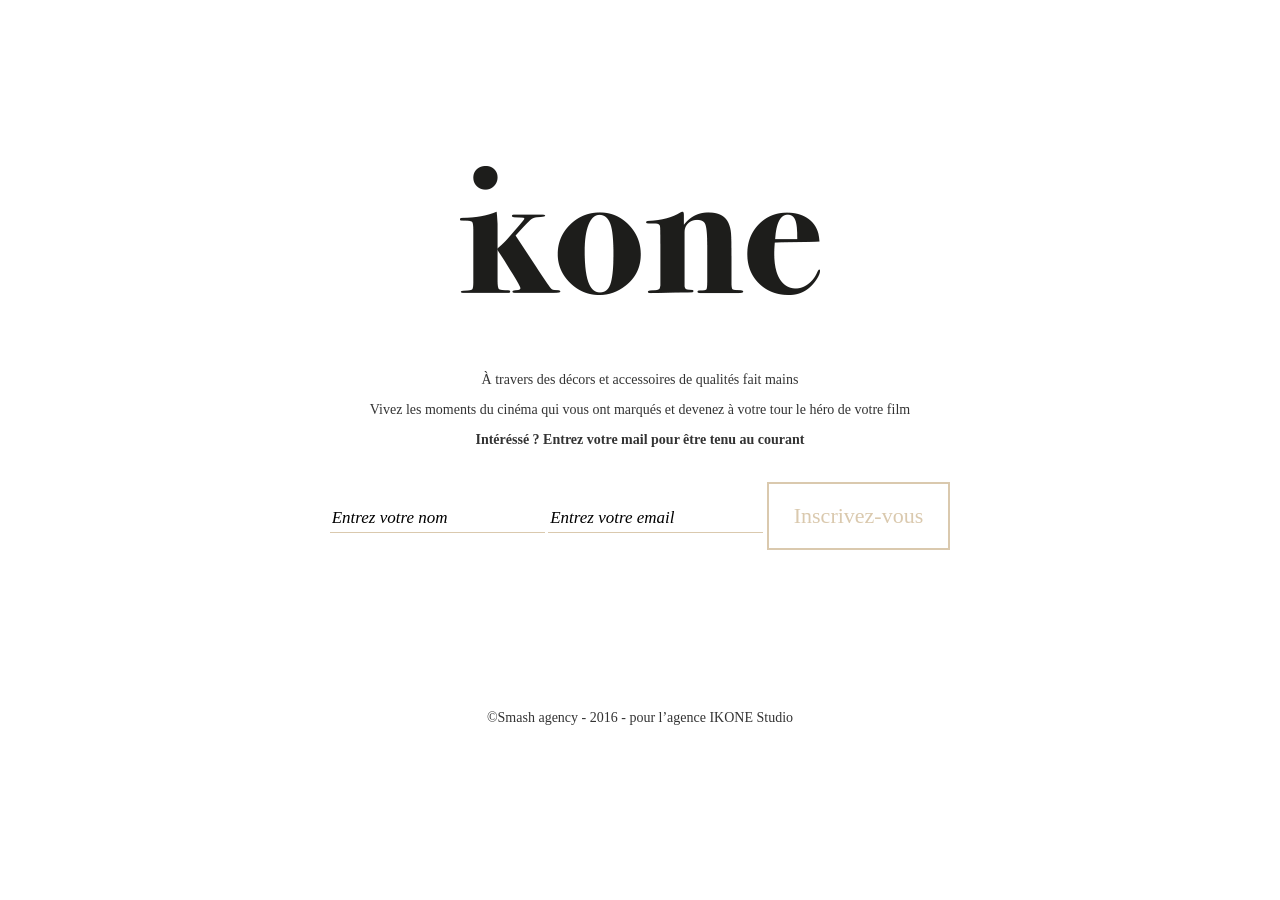
==== index.html @ 644f1600 "qlq" ====
<!DOCTYPE html>
<html lang="fr">
<head>
    <meta charset="utf-8">
    <meta http-equiv="X-UA-Compatible" content="IE=edge">
    <meta name="google-site-verification" content="Qc-dZR2qLBO8qZOOTdSWnz3HzmPexIJORFHvPYgWjXs" />
    <meta name="viewport" content="width=device-width, initial-scale=1">
    <meta name="description" content="">
    <meta name="author" content="">
    <meta name="keywords" content="IKONE, I KONE, KONE">
    <link rel="icon" type="image/png" href="assets/img/favicon.png">
    <title>Ikone Studio</title>

    <!-- CSS LINKS -->
    <link rel="stylesheet" type="text/css" href="css/styles.css">
    <link rel="stylesheet" type="text/css" href="css/bootstrap.min.css">

    <!-- HTML5 shim and Respond.js for IE8 support of HTML5 elements and media queries -->
    <!--[if lt IE 9]>
    <script src="https://oss.maxcdn.com/html5shiv/3.7.2/html5shiv.min.js"></script>
    <script src="https://oss.maxcdn.com/respond/1.4.2/respond.min.js"></script>
    <![endif]-->
</head>
<body class="main">





        <video autoplay loop id="vid_bg">
            <source src="assets/video/bg.mp4" type="video/mp4">
        </video>


        <img class="img" src="assets/img/logo.png">

        <div class="container">
            <div class="row">
                <div class="large-12 column text-center">
                    <div class="row">
                        <div class="large-6 large-offset-3 column">
                        <div id="signup-form">
                            <div class="intro_txt">À travers des décors et accessoires de qualités fait mains<br />
                                Vivez les moments du cinéma qui vous ont marqués et devenez à votre tour le héro de votre film</div>
                            <div class="newsletter intro_txt"><strong>Intéréssé ? Entrez votre mail pour être tenu au courant</strong></div>
                              <form>
                                <input type="text" id="name" placeholder="Entrez votre nom"  style="font-style:italic" onclick="texte.placeholder='';"/>
                                <input type="email" id="email" placeholder="Entrez votre email" style="font-style:italic" onclick="texte.placeholder='';"/>
                                <input type="submit" id="register" value="Inscrivez-vous" class="button_news">
                              </form>
                        </div>
                            <p id="status"></p>
            
                            <a onclick="javascript:window.location='tapage.htm'; return false;" href="index.html"></a>
                         </div>
                    </div>
                </div>

            </div>
    </div>


<footer>
    <div class="container">
        <div class="row">
            <div class="col-md-12 text-center">
                <span>©Smash agency - 2016 - pour l’agence IKONE Studio</span>
            </div>
        </div>

    </div>
</footer>








<!-- JS LINK -->

<script src="js/jquery-3.0.0.min.js"></script>
<script src="js/newsletter.js"></script>
<script src="https://cdn.firebase.com/js/client/2.0.4/firebase.js"></script>
<script src="js/bootstrap.min.js"></script>
<script type="text/javascript" src="js/script.js"></script>

</body>
</html>
---- css/styles.css ----
html{
    max-width: 100%;
    overflow-x:hidden;
}

body{
    font-family: Georgia, serif;
    max-width: 100%;

}

.img{
    margin: 0 auto;
    display : block;
    margin-top:13%;
}


.text_const{
    font-size:50px;
    font-weight:700;
}

@import url(https://fonts.googleapis.com/css?family=Oswald:400,300);

#newsletter{
    color: #555;
}

#signup-form {
    margin-top: 70px;
}

#signup-form input[type="text"], #signup-form input[type="email"] {
    border: 0;
    border-bottom: 1px solid #dac9ae;
    box-shadow: none;
    margin: 50px 0;
    font-size: 17px;
    background:none;
}

input[type="text"]:focus, input[type="email"]:focus{
    outline: none;

}

input::-webkit-input-placeholder {
    color: #000000;
}

#status {
    font-weight: 300;
    font-size: 25px;
    margin-top: 75px;
    color: green;
}

/*.main{
    background-image: url('../assets/video/bg.mp4');
    -webkit-background-size:cover;
    background-size:cover;
    background-repeat:no-repeat;
}*/

.intro_txt{
    width:60%;
    margin:0 auto;
    line-height:30px;
}



.button_news{
    font-size: 22px;
    padding:16px 25px 16px 25px;
    border:2px #dac9ae solid;
    color:#dac9ae;
    background:none;
}

footer{
    margin-top:50px;
}

video#vid_bg{
    position: fixed; right:0; bottom:0;
    min-width:100%;
    min-height:100%;
    width:auto; height:auto; z-index:-100;
    background-size:cover;

}

@media(max-width:850px){
    video#vid_bg{
        opacity:0;

    }

}
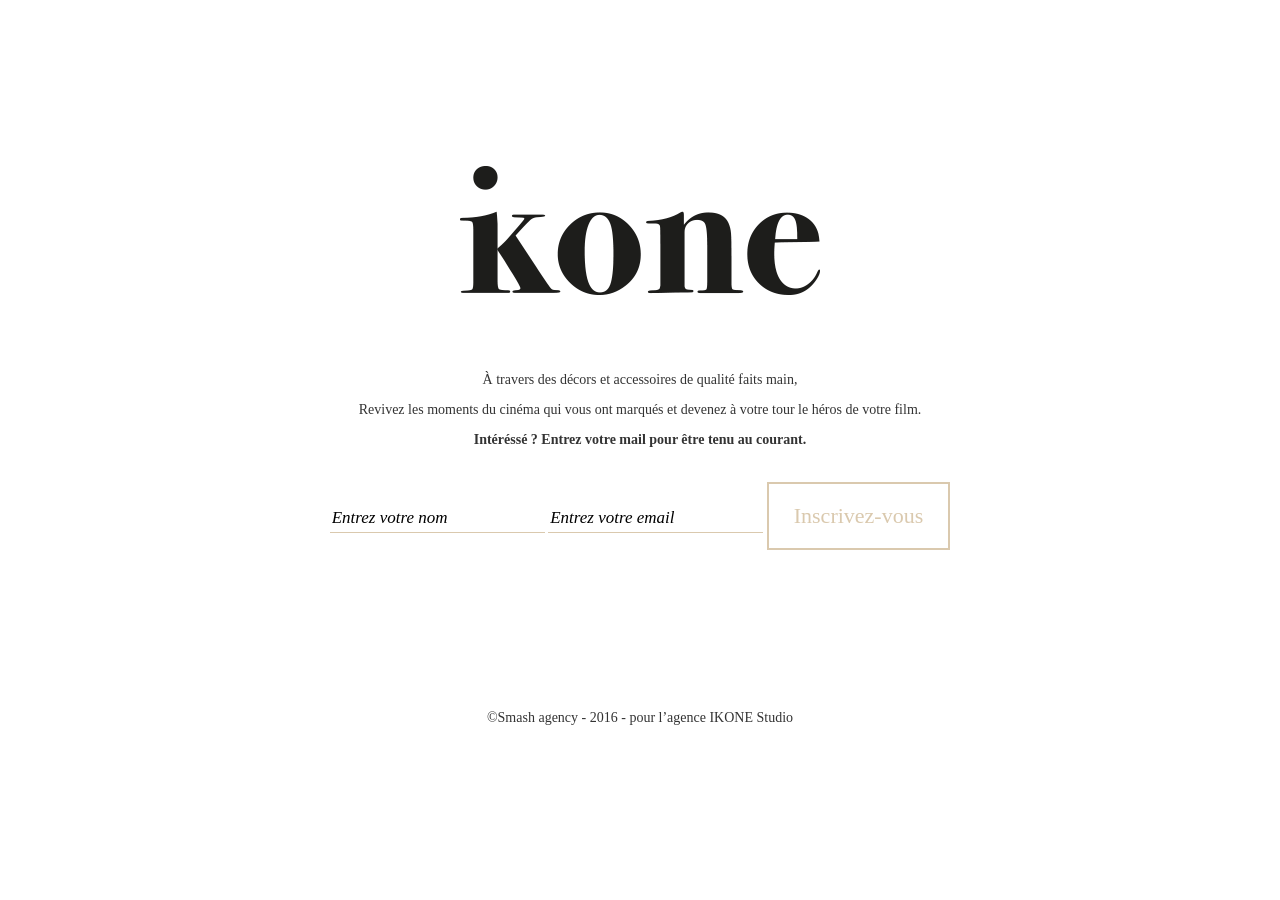
==== commit 3f3c2aa9: "Ajout d'un required dans le champ mail" ====
--- a/index.html
+++ b/index.html
@@ -32,7 +32,7 @@
         </video>
 
 
-        <img class="img" src="assets/img/logo.png">
+        <img class="img" src="assets/img/logo.png" alt="Logo Ikone">
 
         <div class="container">
             <div class="row">
@@ -40,12 +40,12 @@
                     <div class="row">
                         <div class="large-6 large-offset-3 column">
                         <div id="signup-form">
-                            <div class="intro_txt">À travers des décors et accessoires de qualités fait mains<br />
-                                Vivez les moments du cinéma qui vous ont marqués et devenez à votre tour le héro de votre film</div>
-                            <div class="newsletter intro_txt"><strong>Intéréssé ? Entrez votre mail pour être tenu au courant</strong></div>
+                            <div class="intro_txt">À travers des décors et accessoires de qualité faits main,<br />
+                                Revivez les moments du cinéma qui vous ont marqués et devenez à votre tour le héros de votre film.</div>
+                            <div class="newsletter intro_txt"><strong>Intéréssé ? Entrez votre mail pour être tenu au courant.</strong></div>
                               <form>
-                                <input type="text" id="name" placeholder="Entrez votre nom"  style="font-style:italic" onclick="texte.placeholder='';"/>
-                                <input type="email" id="email" placeholder="Entrez votre email" style="font-style:italic" onclick="texte.placeholder='';"/>
+                                <input type="text" id="name" placeholder="Entrez votre nom"  style="font-style:italic" onFocus="old=this.placeholder; this.placeholder='';" onblur="this.placeholder=old;"/>
+                                <input type="email" id="email" required="required" placeholder="Entrez votre email" style="font-style:italic" onFocus="old=this.placeholder; this.placeholder='';" onblur="this.placeholder=old;"/>
                                 <input type="submit" id="register" value="Inscrivez-vous" class="button_news">
                               </form>
                         </div>
--- a/css/styles.css
+++ b/css/styles.css
@@ -1,11 +1,17 @@
-html{
+html, body{
     max-width: 100%;
+    height: 100%;
+    margin: 0; padding: 0;
     overflow-x:hidden;
 }
 
 body{
     font-family: Georgia, serif;
-    max-width: 100%;
+    width: 100%;
+    display:table;
+    min-height: 100%;
+    margin: 0;
+    padding: 0;
 
 }
 
@@ -69,7 +75,7 @@
     line-height:30px;
 }
 
-
+* {  -moz-box-sizing: border-box; box-sizing: border-box;}
 
 .button_news{
     font-size: 22px;
@@ -77,6 +83,15 @@
     border:2px #dac9ae solid;
     color:#dac9ae;
     background:none;
+    transition: background 0.5s;
+    transition: color 0,5s;
+}
+
+.button_news:hover{
+    color: white;
+    background: #dac9ae;
+    transition: background 0,50s;
+    transition: color 0,5s;
 }
 
 footer{
@@ -95,7 +110,7 @@
 @media(max-width:850px){
     video#vid_bg{
         opacity:0;
-
     }
 
-}+}
+
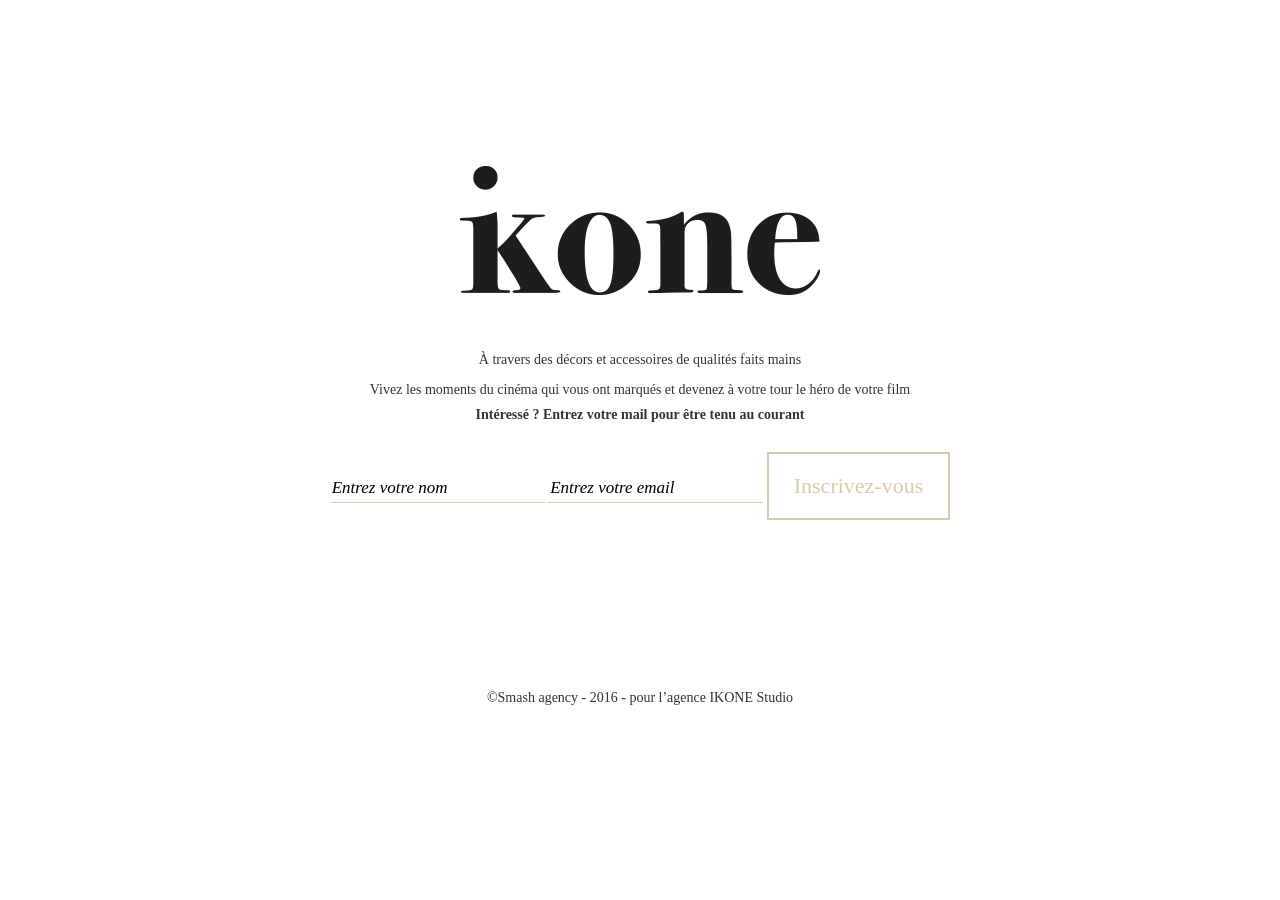
==== commit f8a45244: "Modif CSS" ====
--- a/index.html
+++ b/index.html
@@ -32,27 +32,26 @@
         </video>
 
 
-        <img class="img" src="assets/img/logo.png" alt="Logo Ikone">
+        <img class="img" src="assets/img/logo.png" alt="logo Ikone">
 
         <div class="container">
             <div class="row">
-                <div class="large-12 column text-center">
-                    <div class="row">
-                        <div class="large-6 large-offset-3 column">
+                <div class="col-lg-12 text-center">
+                    <div class="intro_txt">À travers des décors et accessoires de qualités faits mains<br />
+                        Vivez les moments du cinéma qui vous ont marqués et devenez à votre tour le héro de votre film</div>
+
                         <div id="signup-form">
-                            <div class="intro_txt">À travers des décors et accessoires de qualité faits main,<br />
-                                Revivez les moments du cinéma qui vous ont marqués et devenez à votre tour le héros de votre film.</div>
-                            <div class="newsletter intro_txt"><strong>Intéréssé ? Entrez votre mail pour être tenu au courant.</strong></div>
+                            <div class="newsletter"><strong>Intéressé ? Entrez votre mail pour être tenu au courant</strong></div>
                               <form>
                                 <input type="text" id="name" placeholder="Entrez votre nom"  style="font-style:italic" onFocus="old=this.placeholder; this.placeholder='';" onblur="this.placeholder=old;"/>
                                 <input type="email" id="email" required="required" placeholder="Entrez votre email" style="font-style:italic" onFocus="old=this.placeholder; this.placeholder='';" onblur="this.placeholder=old;"/>
-                                <input type="submit" id="register" value="Inscrivez-vous" class="button_news">
+                                <input class="button_news" type="submit" id="register" value="Inscrivez-vous">
                               </form>
                         </div>
                             <p id="status"></p>
             
                             <a onclick="javascript:window.location='tapage.htm'; return false;" href="index.html"></a>
-                         </div>
+
                     </div>
                 </div>
 
@@ -61,14 +60,13 @@
 
 
 <footer>
-    <div class="container">
-        <div class="row">
-            <div class="col-md-12 text-center">
-                <span>©Smash agency - 2016 - pour l’agence IKONE Studio</span>
+        <div class="container">
+            <div class="row">
+                <div class="col-md-12 text-center">
+                    ©Smash agency - 2016 - pour l’agence IKONE Studio
+                </div>
             </div>
         </div>
-
-    </div>
 </footer>
 
 
--- a/css/styles.css
+++ b/css/styles.css
@@ -33,9 +33,6 @@
     color: #555;
 }
 
-#signup-form {
-    margin-top: 70px;
-}
 
 #signup-form input[type="text"], #signup-form input[type="email"] {
     border: 0;
@@ -73,6 +70,7 @@
     width:60%;
     margin:0 auto;
     line-height:30px;
+    margin-top:50px;
 }
 
 * {  -moz-box-sizing: border-box; box-sizing: border-box;}
@@ -94,10 +92,6 @@
     transition: color 0,5s;
 }
 
-footer{
-    margin-top:50px;
-}
-
 video#vid_bg{
     position: fixed; right:0; bottom:0;
     min-width:100%;
@@ -107,10 +101,19 @@
 
 }
 
+footer{
+    margin-top:60px;
+}
+
 @media(max-width:850px){
     video#vid_bg{
         opacity:0;
     }
 
+    .img{
+        width:259px;
+        height:93px;
+    }
+
 }
 
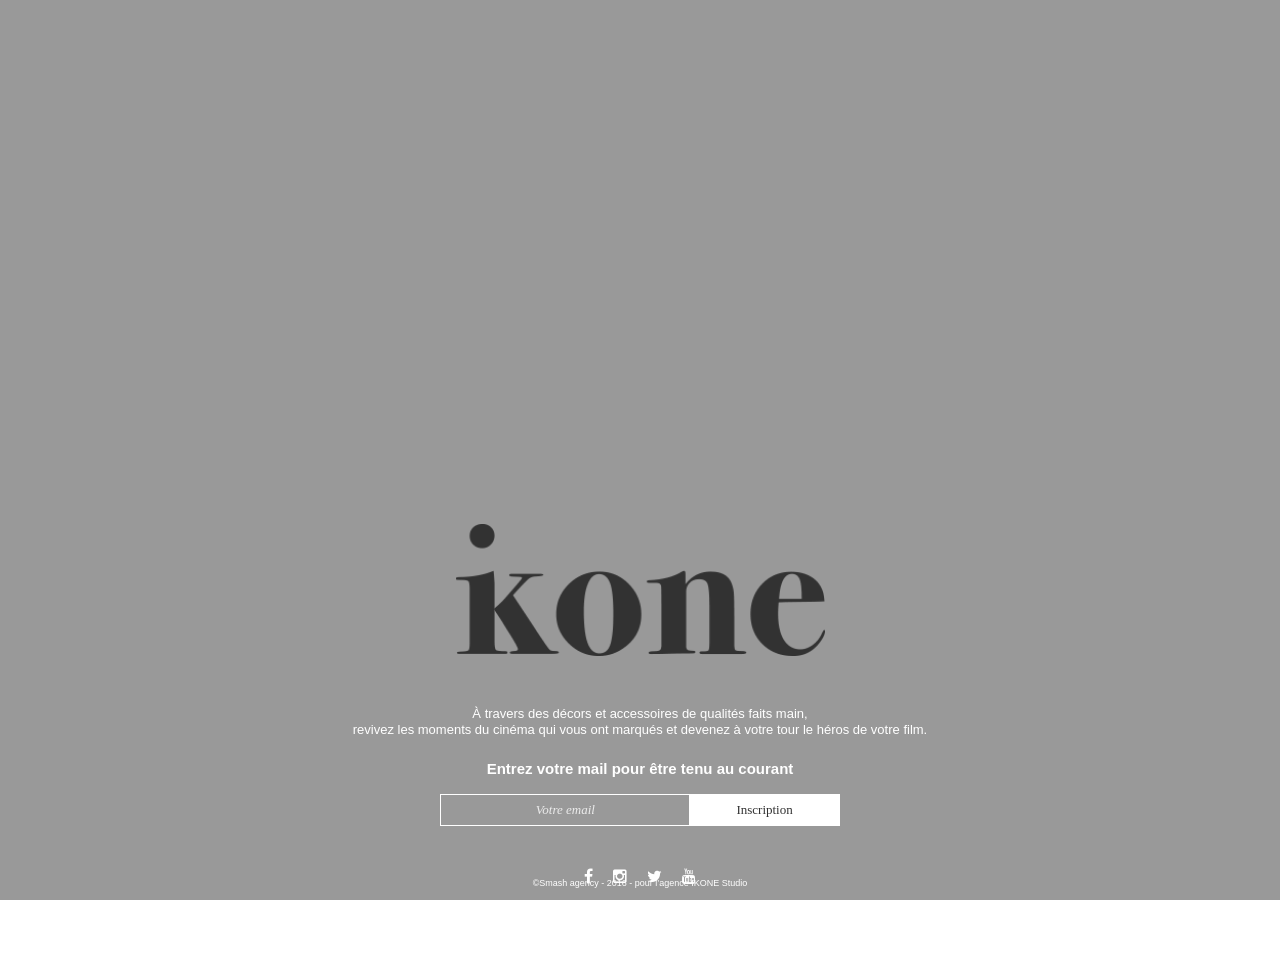
==== commit f2ec0b00: "Modif Landing Page et Newsletter" ====
--- a/index.html
+++ b/index.html
@@ -14,6 +14,8 @@
     <!-- CSS LINKS -->
     <link rel="stylesheet" type="text/css" href="css/styles.css">
     <link rel="stylesheet" type="text/css" href="css/bootstrap.min.css">
+    <link rel="stylesheet" type="text/css" href="dist/sweetalert.css">
+    <link rel="stylesheet" href="fonts/font-awesome/css/font-awesome.min.css" />
 
     <!-- HTML5 shim and Respond.js for IE8 support of HTML5 elements and media queries -->
     <!--[if lt IE 9]>
@@ -30,23 +32,27 @@
         <video autoplay loop id="vid_bg">
             <source src="assets/video/bg.mp4" type="video/mp4">
         </video>
-
-
-        <img class="img" src="assets/img/logo.png" alt="logo Ikone">
-
-        <div class="container">
+        <div id="wrapper">
+        <div class="container" id="container-central">
+            <img id="logo" src="assets/img/logo.png" alt="logo Ikone">
+            
             <div class="row">
                 <div class="col-lg-12 text-center">
-                    <div class="intro_txt">À travers des décors et accessoires de qualités faits mains<br />
-                        Vivez les moments du cinéma qui vous ont marqués et devenez à votre tour le héro de votre film</div>
+                    <div class="intro_txt">À travers des décors et accessoires de qualités faits main,<br />
+                        revivez les moments du cinéma qui vous ont marqués et devenez à votre tour le héros de votre film.</div>
 
                         <div id="signup-form">
-                            <div class="newsletter"><strong>Intéressé ? Entrez votre mail pour être tenu au courant</strong></div>
+                            <div class="newsletter"><strong>Entrez votre mail pour être tenu au courant</strong></div>
                               <form>
-                                <input type="text" id="name" placeholder="Entrez votre nom"  style="font-style:italic" onFocus="old=this.placeholder; this.placeholder='';" onblur="this.placeholder=old;"/>
-                                <input type="email" id="email" required="required" placeholder="Entrez votre email" style="font-style:italic" onFocus="old=this.placeholder; this.placeholder='';" onblur="this.placeholder=old;"/>
-                                <input class="button_news" type="submit" id="register" value="Inscrivez-vous">
+                                <input type="email" id="email" required="required" placeholder="Votre email" style="font-style:italic" onFocus="old=this.placeholder; this.placeholder='';" onblur="this.placeholder=old;"/>
+                                <input class="button_news" type="submit" id="register" value="Inscription">
                               </form>
+                        </div>
+                        <div id="RS">
+                            <a href="#"><i class="fa fa-facebook"></i></a>
+                            <a href="#"><i class="fa fa-instagram"></i></a>
+                            <a href="#"><i class="fa fa-twitter"></i></a>
+                            <a href="#"><i class="fa fa-youtube"></i></a>
                         </div>
                             <p id="status"></p>
             
@@ -56,13 +62,13 @@
                 </div>
 
             </div>
-    </div>
+        </div>
 
 
 <footer>
         <div class="container">
             <div class="row">
-                <div class="col-md-12 text-center">
+                <div class="col-md-12 text-center" id="copyright">
                     ©Smash agency - 2016 - pour l’agence IKONE Studio
                 </div>
             </div>
@@ -78,8 +84,11 @@
 
 <!-- JS LINK -->
 
+<script src="js/script.js"></script>
+<script src="js/jquery-1.10.1.min.js"></script>
 <script src="js/jquery-3.0.0.min.js"></script>
 <script src="js/newsletter.js"></script>
+<script src="dist/sweetalert.min.js"></script>
 <script src="https://cdn.firebase.com/js/client/2.0.4/firebase.js"></script>
 <script src="js/bootstrap.min.js"></script>
 <script type="text/javascript" src="js/script.js"></script>
--- a/css/styles.css
+++ b/css/styles.css
@@ -6,19 +6,24 @@
 }
 
 body{
-    font-family: Georgia, serif;
+    font-family: 'Open Sans', 'Helvetica', sans-serif;
     width: 100%;
     display:table;
     min-height: 100%;
     margin: 0;
     padding: 0;
-
 }
 
-.img{
+#wrapper {
+    background-color: rgba(0, 0, 0, 0.4);
+    height: 100%;
+}
+
+#logo{
     margin: 0 auto;
     display : block;
-    margin-top:13%;
+    margin-top: 10%;
+    width: 50%;
 }
 
 
@@ -29,19 +34,41 @@
 
 @import url(https://fonts.googleapis.com/css?family=Oswald:400,300);
 
-#newsletter{
-    color: #555;
+#container-central {
+    width: 60%;
+    position: absolute;
+    top: 50%;
+    left: 20%;
+}
+
+#signup-form {
+    margin-top: 20px;
+    font-size: 15px;
+}
+
+.newsletter{
+    color: #fff;
+    margin-bottom: 15px;
+}
+
+#name {
+    display: none;
+}
+
+#signup-form input[type="text"], #signup-form input[type="email"] {
+    
+    border: 1px solid #fff;
+    padding: 5px 0;
+    text-align: center;
+    box-shadow: none;
+    font-size: 13px;
+    width: 250px;
+    background:none;
+    line-height: 20px;
+    font-family: Georgia, serif;
 }
 
 
-#signup-form input[type="text"], #signup-form input[type="email"] {
-    border: 0;
-    border-bottom: 1px solid #dac9ae;
-    box-shadow: none;
-    margin: 50px 0;
-    font-size: 17px;
-    background:none;
-}
 
 input[type="text"]:focus, input[type="email"]:focus{
     outline: none;
@@ -49,7 +76,7 @@
 }
 
 input::-webkit-input-placeholder {
-    color: #000000;
+    color: rgba(255, 255, 255, 0.8);
 }
 
 #status {
@@ -59,58 +86,88 @@
     color: green;
 }
 
-/*.main{
-    background-image: url('../assets/video/bg.mp4');
-    -webkit-background-size:cover;
-    background-size:cover;
-    background-repeat:no-repeat;
-}*/
+.intro_txt{
+    width:90%;
+    margin:0 auto;
+    line-height:16px;
+    margin-top:50px;
+    color: #fff;
+    font-size: 13px;
+}
 
-.intro_txt{
-    width:60%;
-    margin:0 auto;
-    line-height:30px;
-    margin-top:50px;
+.text-center {
+    color: #fff;   
 }
 
 * {  -moz-box-sizing: border-box; box-sizing: border-box;}
 
 .button_news{
-    font-size: 22px;
-    padding:16px 25px 16px 25px;
-    border:2px #dac9ae solid;
-    color:#dac9ae;
+    font-family: Georgia, serif;
+    border: 1px solid #fff;
+    color: rgb(50, 50, 50);
+    padding: 5px 0;
+    text-align: center;
+    box-shadow: none;
+    font-size: 13px;
+    width: 150px;
+    margin-left: -5px;
     background:none;
-    transition: background 0.5s;
-    transition: color 0,5s;
+    background-color: rgba(255, 255, 255, 1);
+    line-height: 20px;
 }
 
 .button_news:hover{
-    color: white;
-    background: #dac9ae;
-    transition: background 0,50s;
-    transition: color 0,5s;
+    color: rgb(45, 45, 45);
+    background: rgba(255, 255, 255, 1);
+    transition: background 0,10s;
+    transition: color 0,1s;
 }
 
-video#vid_bg{
-    position: fixed; right:0; bottom:0;
-    min-width:100%;
-    min-height:100%;
-    width:auto; height:auto; z-index:-100;
-    background-size:cover;
-
+#RS {
+    margin-top: 40px;   
 }
 
+    #RS a {
+        margin: 0 8px;
+        color: #fff;
+        font-size: 16px;
+    }
+
+video#vid_bg{
+    position: fixed;
+    top: 50%;
+    left: 50%;
+    min-width: 100%;
+    min-height: 100%;
+    width: auto;
+    height: auto;
+    z-index: -100;
+    transform: translateX(-50%) translateY(-50%);
+    background: url('images/poster.jpg') no-repeat;
+    background-size: cover;
+    transition: 1s opacity;
+}
+
+/* FOOTER */
+
 footer{
-    margin-top:60px;
+    position: absolute;
+    width: 100%;
+    bottom: 10px;
 }
+
+    #copyright {
+        font-size: 9px; 
+        color: #fff;
+    }
+
 
 @media(max-width:850px){
     video#vid_bg{
         opacity:0;
     }
 
-    .img{
+    #logo{
         width:259px;
         height:93px;
     }
--- a/dist/sweetalert.css
+++ b/dist/sweetalert.css
@@ -0,0 +1,932 @@
+body.stop-scrolling {
+  height: 100%;
+  overflow: hidden; }
+
+.sweet-overlay {
+  background-color: black;
+  /* IE8 */
+  -ms-filter: "progid:DXImageTransform.Microsoft.Alpha(Opacity=40)";
+  /* IE8 */
+  background-color: rgba(0, 0, 0, 0.4);
+  position: fixed;
+  left: 0;
+  right: 0;
+  top: 0;
+  bottom: 0;
+  display: none;
+  z-index: 10000; }
+
+.sweet-alert {
+  background-color: white;
+  font-family: 'Open Sans', 'Helvetica Neue', Helvetica, Arial, sans-serif;
+  width: 478px;
+  padding: 17px;
+/*  border-radius: 5px; */
+  text-align: center;
+  position: fixed;
+  left: 50%;
+  top: 50%;
+  margin-left: -256px;
+  margin-top: -200px;
+  overflow: hidden;
+  display: none;
+  z-index: 99999; }
+  @media all and (max-width: 540px) {
+    .sweet-alert {
+      width: auto;
+      margin-left: 0;
+      margin-right: 0;
+      left: 15px;
+      right: 15px; } }
+  .sweet-alert h2 {
+    color: #575757;
+    font-size: 30px;
+    text-align: center;
+    font-weight: 600;
+    text-transform: none;
+    position: relative;
+    margin: 25px 0;
+    padding: 0;
+    line-height: 40px;
+    display: block; }
+  .sweet-alert p {
+    color: #797979;
+    font-size: 16px;
+    text-align: center;
+    font-weight: 300;
+    position: relative;
+    text-align: inherit;
+    float: none;
+    margin: 0;
+    padding: 0;
+    line-height: normal; }
+  .sweet-alert fieldset {
+    border: none;
+    position: relative; }
+  .sweet-alert .sa-error-container {
+    background-color: #f1f1f1;
+    margin-left: -17px;
+    margin-right: -17px;
+    overflow: hidden;
+    padding: 0 10px;
+    max-height: 0;
+    webkit-transition: padding 0.15s, max-height 0.15s;
+    transition: padding 0.15s, max-height 0.15s; }
+    .sweet-alert .sa-error-container.show {
+      padding: 10px 0;
+      max-height: 100px;
+      webkit-transition: padding 0.2s, max-height 0.2s;
+      transition: padding 0.25s, max-height 0.25s; }
+    .sweet-alert .sa-error-container .icon {
+      display: inline-block;
+      width: 24px;
+      height: 24px;
+      border-radius: 50%;
+      background-color: #ea7d7d;
+      color: white;
+      line-height: 24px;
+      text-align: center;
+      margin-right: 3px; }
+    .sweet-alert .sa-error-container p {
+      display: inline-block; }
+  .sweet-alert .sa-input-error {
+    position: absolute;
+    top: 29px;
+    right: 26px;
+    width: 20px;
+    height: 20px;
+    opacity: 0;
+    -webkit-transform: scale(0.5);
+    transform: scale(0.5);
+    -webkit-transform-origin: 50% 50%;
+    transform-origin: 50% 50%;
+    -webkit-transition: all 0.1s;
+    transition: all 0.1s; }
+    .sweet-alert .sa-input-error::before, .sweet-alert .sa-input-error::after {
+      content: "";
+      width: 20px;
+      height: 6px;
+      background-color: #f06e57;
+      border-radius: 3px;
+      position: absolute;
+      top: 50%;
+      margin-top: -4px;
+      left: 50%;
+      margin-left: -9px; }
+    .sweet-alert .sa-input-error::before {
+      -webkit-transform: rotate(-45deg);
+      transform: rotate(-45deg); }
+    .sweet-alert .sa-input-error::after {
+      -webkit-transform: rotate(45deg);
+      transform: rotate(45deg); }
+    .sweet-alert .sa-input-error.show {
+      opacity: 1;
+      -webkit-transform: scale(1);
+      transform: scale(1); }
+  .sweet-alert input {
+    width: 100%;
+    box-sizing: border-box;
+    border-radius: 3px;
+    border: 1px solid #d7d7d7;
+    height: 43px;
+    margin-top: 10px;
+    margin-bottom: 17px;
+    font-size: 18px;
+    box-shadow: inset 0px 1px 1px rgba(0, 0, 0, 0.06);
+    padding: 0 12px;
+    display: none;
+    -webkit-transition: all 0.3s;
+    transition: all 0.3s; }
+    .sweet-alert input:focus {
+      outline: none;
+      box-shadow: 0px 0px 3px #c4e6f5;
+      border: 1px solid #b4dbed; }
+      .sweet-alert input:focus::-moz-placeholder {
+        transition: opacity 0.3s 0.03s ease;
+        opacity: 0.5; }
+      .sweet-alert input:focus:-ms-input-placeholder {
+        transition: opacity 0.3s 0.03s ease;
+        opacity: 0.5; }
+      .sweet-alert input:focus::-webkit-input-placeholder {
+        transition: opacity 0.3s 0.03s ease;
+        opacity: 0.5; }
+    .sweet-alert input::-moz-placeholder {
+      color: #bdbdbd; }
+    .sweet-alert input:-ms-input-placeholder {
+      color: #bdbdbd; }
+    .sweet-alert input::-webkit-input-placeholder {
+      color: #bdbdbd; }
+  .sweet-alert.show-input input {
+    display: block; }
+  .sweet-alert .sa-confirm-button-container {
+    display: inline-block;
+    position: relative; }
+  .sweet-alert .la-ball-fall {
+    position: absolute;
+    left: 50%;
+    top: 50%;
+    margin-left: -27px;
+    margin-top: 4px;
+    opacity: 0;
+    visibility: hidden; }
+  .sweet-alert button {
+    background-color: #8CD4F5;
+    color: white;
+    border: none;
+    box-shadow: none;
+    font-size: 17px;
+    font-weight: 500;
+    -webkit-border-radius: 4px;
+    border-radius: 5px;
+    padding: 10px 32px;
+    margin: 26px 5px 0 5px;
+    cursor: pointer; }
+    .sweet-alert button:focus {
+      outline: none;
+      box-shadow: 0 0 2px rgba(128, 179, 235, 0.5), inset 0 0 0 1px rgba(0, 0, 0, 0.05); }
+    .sweet-alert button:hover {
+      background-color: #7ecff4; }
+    .sweet-alert button:active {
+      background-color: #5dc2f1; }
+    .sweet-alert button.cancel {
+      background-color: #C1C1C1; }
+      .sweet-alert button.cancel:hover {
+        background-color: #b9b9b9; }
+      .sweet-alert button.cancel:active {
+        background-color: #a8a8a8; }
+      .sweet-alert button.cancel:focus {
+        box-shadow: rgba(197, 205, 211, 0.8) 0px 0px 2px, rgba(0, 0, 0, 0.0470588) 0px 0px 0px 1px inset !important; }
+    .sweet-alert button[disabled] {
+      opacity: .6;
+      cursor: default; }
+    .sweet-alert button.confirm[disabled] {
+      color: transparent; }
+      .sweet-alert button.confirm[disabled] ~ .la-ball-fall {
+        opacity: 1;
+        visibility: visible;
+        transition-delay: 0s; }
+    .sweet-alert button::-moz-focus-inner {
+      border: 0; }
+  .sweet-alert[data-has-cancel-button=false] button {
+    box-shadow: none !important; }
+  .sweet-alert[data-has-confirm-button=false][data-has-cancel-button=false] {
+    padding-bottom: 40px; }
+  .sweet-alert .sa-icon {
+    width: 80px;
+    height: 80px;
+    border: 4px solid gray;
+    -webkit-border-radius: 40px;
+    border-radius: 40px;
+    border-radius: 50%;
+    margin: 20px auto;
+    padding: 0;
+    position: relative;
+    box-sizing: content-box; }
+    .sweet-alert .sa-icon.sa-error {
+      border-color: #F27474; }
+      .sweet-alert .sa-icon.sa-error .sa-x-mark {
+        position: relative;
+        display: block; }
+      .sweet-alert .sa-icon.sa-error .sa-line {
+        position: absolute;
+        height: 5px;
+        width: 47px;
+        background-color: #F27474;
+        display: block;
+        top: 37px;
+        border-radius: 2px; }
+        .sweet-alert .sa-icon.sa-error .sa-line.sa-left {
+          -webkit-transform: rotate(45deg);
+          transform: rotate(45deg);
+          left: 17px; }
+        .sweet-alert .sa-icon.sa-error .sa-line.sa-right {
+          -webkit-transform: rotate(-45deg);
+          transform: rotate(-45deg);
+          right: 16px; }
+    .sweet-alert .sa-icon.sa-warning {
+      border-color: #F8BB86; }
+      .sweet-alert .sa-icon.sa-warning .sa-body {
+        position: absolute;
+        width: 5px;
+        height: 47px;
+        left: 50%;
+        top: 10px;
+        -webkit-border-radius: 2px;
+        border-radius: 2px;
+        margin-left: -2px;
+        background-color: #F8BB86; }
+      .sweet-alert .sa-icon.sa-warning .sa-dot {
+        position: absolute;
+        width: 7px;
+        height: 7px;
+        -webkit-border-radius: 50%;
+        border-radius: 50%;
+        margin-left: -3px;
+        left: 50%;
+        bottom: 10px;
+        background-color: #F8BB86; }
+    .sweet-alert .sa-icon.sa-info {
+      border-color: #C9DAE1; }
+      .sweet-alert .sa-icon.sa-info::before {
+        content: "";
+        position: absolute;
+        width: 5px;
+        height: 29px;
+        left: 50%;
+        bottom: 17px;
+        border-radius: 2px;
+        margin-left: -2px;
+        background-color: #C9DAE1; }
+      .sweet-alert .sa-icon.sa-info::after {
+        content: "";
+        position: absolute;
+        width: 7px;
+        height: 7px;
+        border-radius: 50%;
+        margin-left: -3px;
+        top: 19px;
+        background-color: #C9DAE1; }
+    .sweet-alert .sa-icon.sa-success {
+      border-color: #A5DC86; }
+      .sweet-alert .sa-icon.sa-success::before, .sweet-alert .sa-icon.sa-success::after {
+        content: '';
+        -webkit-border-radius: 40px;
+        border-radius: 40px;
+        border-radius: 50%;
+        position: absolute;
+        width: 60px;
+        height: 120px;
+        background: white;
+        -webkit-transform: rotate(45deg);
+        transform: rotate(45deg); }
+      .sweet-alert .sa-icon.sa-success::before {
+        -webkit-border-radius: 120px 0 0 120px;
+        border-radius: 120px 0 0 120px;
+        top: -7px;
+        left: -33px;
+        -webkit-transform: rotate(-45deg);
+        transform: rotate(-45deg);
+        -webkit-transform-origin: 60px 60px;
+        transform-origin: 60px 60px; }
+      .sweet-alert .sa-icon.sa-success::after {
+        -webkit-border-radius: 0 120px 120px 0;
+        border-radius: 0 120px 120px 0;
+        top: -11px;
+        left: 30px;
+        -webkit-transform: rotate(-45deg);
+        transform: rotate(-45deg);
+        -webkit-transform-origin: 0px 60px;
+        transform-origin: 0px 60px; }
+      .sweet-alert .sa-icon.sa-success .sa-placeholder {
+        width: 80px;
+        height: 80px;
+        border: 4px solid rgba(165, 220, 134, 0.2);
+        -webkit-border-radius: 40px;
+        border-radius: 40px;
+        border-radius: 50%;
+        box-sizing: content-box;
+        position: absolute;
+        left: -4px;
+        top: -4px;
+        z-index: 2; }
+      .sweet-alert .sa-icon.sa-success .sa-fix {
+        width: 5px;
+        height: 90px;
+        background-color: white;
+        position: absolute;
+        left: 28px;
+        top: 8px;
+        z-index: 1;
+        -webkit-transform: rotate(-45deg);
+        transform: rotate(-45deg); }
+      .sweet-alert .sa-icon.sa-success .sa-line {
+        height: 5px;
+        background-color: #A5DC86;
+        display: block;
+        border-radius: 2px;
+        position: absolute;
+        z-index: 2; }
+        .sweet-alert .sa-icon.sa-success .sa-line.sa-tip {
+          width: 25px;
+          left: 14px;
+          top: 46px;
+          -webkit-transform: rotate(45deg);
+          transform: rotate(45deg); }
+        .sweet-alert .sa-icon.sa-success .sa-line.sa-long {
+          width: 47px;
+          right: 8px;
+          top: 38px;
+          -webkit-transform: rotate(-45deg);
+          transform: rotate(-45deg); }
+    .sweet-alert .sa-icon.sa-custom {
+      background-size: contain;
+      border-radius: 0;
+      border: none;
+      background-position: center center;
+      background-repeat: no-repeat; }
+
+/*
+ * Animations
+ */
+@-webkit-keyframes showSweetAlert {
+  0% {
+    transform: scale(0.7);
+    -webkit-transform: scale(0.7); }
+  45% {
+    transform: scale(1.05);
+    -webkit-transform: scale(1.05); }
+  80% {
+    transform: scale(0.95);
+    -webkit-transform: scale(0.95); }
+  100% {
+    transform: scale(1);
+    -webkit-transform: scale(1); } }
+
+@keyframes showSweetAlert {
+  0% {
+    transform: scale(0.7);
+    -webkit-transform: scale(0.7); }
+  45% {
+    transform: scale(1.05);
+    -webkit-transform: scale(1.05); }
+  80% {
+    transform: scale(0.95);
+    -webkit-transform: scale(0.95); }
+  100% {
+    transform: scale(1);
+    -webkit-transform: scale(1); } }
+
+@-webkit-keyframes hideSweetAlert {
+  0% {
+    transform: scale(1);
+    -webkit-transform: scale(1); }
+  100% {
+    transform: scale(0.5);
+    -webkit-transform: scale(0.5); } }
+
+@keyframes hideSweetAlert {
+  0% {
+    transform: scale(1);
+    -webkit-transform: scale(1); }
+  100% {
+    transform: scale(0.5);
+    -webkit-transform: scale(0.5); } }
+
+@-webkit-keyframes slideFromTop {
+  0% {
+    top: 0%; }
+  100% {
+    top: 50%; } }
+
+@keyframes slideFromTop {
+  0% {
+    top: 0%; }
+  100% {
+    top: 50%; } }
+
+@-webkit-keyframes slideToTop {
+  0% {
+    top: 50%; }
+  100% {
+    top: 0%; } }
+
+@keyframes slideToTop {
+  0% {
+    top: 50%; }
+  100% {
+    top: 0%; } }
+
+@-webkit-keyframes slideFromBottom {
+  0% {
+    top: 70%; }
+  100% {
+    top: 50%; } }
+
+@keyframes slideFromBottom {
+  0% {
+    top: 70%; }
+  100% {
+    top: 50%; } }
+
+@-webkit-keyframes slideToBottom {
+  0% {
+    top: 50%; }
+  100% {
+    top: 70%; } }
+
+@keyframes slideToBottom {
+  0% {
+    top: 50%; }
+  100% {
+    top: 70%; } }
+
+.showSweetAlert[data-animation=pop] {
+  -webkit-animation: showSweetAlert 0.3s;
+  animation: showSweetAlert 0.3s; }
+
+.showSweetAlert[data-animation=none] {
+  -webkit-animation: none;
+  animation: none; }
+
+.showSweetAlert[data-animation=slide-from-top] {
+  -webkit-animation: slideFromTop 0.3s;
+  animation: slideFromTop 0.3s; }
+
+.showSweetAlert[data-animation=slide-from-bottom] {
+  -webkit-animation: slideFromBottom 0.3s;
+  animation: slideFromBottom 0.3s; }
+
+.hideSweetAlert[data-animation=pop] {
+  -webkit-animation: hideSweetAlert 0.2s;
+  animation: hideSweetAlert 0.2s; }
+
+.hideSweetAlert[data-animation=none] {
+  -webkit-animation: none;
+  animation: none; }
+
+.hideSweetAlert[data-animation=slide-from-top] {
+  -webkit-animation: slideToTop 0.4s;
+  animation: slideToTop 0.4s; }
+
+.hideSweetAlert[data-animation=slide-from-bottom] {
+  -webkit-animation: slideToBottom 0.3s;
+  animation: slideToBottom 0.3s; }
+
+@-webkit-keyframes animateSuccessTip {
+  0% {
+    width: 0;
+    left: 1px;
+    top: 19px; }
+  54% {
+    width: 0;
+    left: 1px;
+    top: 19px; }
+  70% {
+    width: 50px;
+    left: -8px;
+    top: 37px; }
+  84% {
+    width: 17px;
+    left: 21px;
+    top: 48px; }
+  100% {
+    width: 25px;
+    left: 14px;
+    top: 45px; } }
+
+@keyframes animateSuccessTip {
+  0% {
+    width: 0;
+    left: 1px;
+    top: 19px; }
+  54% {
+    width: 0;
+    left: 1px;
+    top: 19px; }
+  70% {
+    width: 50px;
+    left: -8px;
+    top: 37px; }
+  84% {
+    width: 17px;
+    left: 21px;
+    top: 48px; }
+  100% {
+    width: 25px;
+    left: 14px;
+    top: 45px; } }
+
+@-webkit-keyframes animateSuccessLong {
+  0% {
+    width: 0;
+    right: 46px;
+    top: 54px; }
+  65% {
+    width: 0;
+    right: 46px;
+    top: 54px; }
+  84% {
+    width: 55px;
+    right: 0px;
+    top: 35px; }
+  100% {
+    width: 47px;
+    right: 8px;
+    top: 38px; } }
+
+@keyframes animateSuccessLong {
+  0% {
+    width: 0;
+    right: 46px;
+    top: 54px; }
+  65% {
+    width: 0;
+    right: 46px;
+    top: 54px; }
+  84% {
+    width: 55px;
+    right: 0px;
+    top: 35px; }
+  100% {
+    width: 47px;
+    right: 8px;
+    top: 38px; } }
+
+@-webkit-keyframes rotatePlaceholder {
+  0% {
+    transform: rotate(-45deg);
+    -webkit-transform: rotate(-45deg); }
+  5% {
+    transform: rotate(-45deg);
+    -webkit-transform: rotate(-45deg); }
+  12% {
+    transform: rotate(-405deg);
+    -webkit-transform: rotate(-405deg); }
+  100% {
+    transform: rotate(-405deg);
+    -webkit-transform: rotate(-405deg); } }
+
+@keyframes rotatePlaceholder {
+  0% {
+    transform: rotate(-45deg);
+    -webkit-transform: rotate(-45deg); }
+  5% {
+    transform: rotate(-45deg);
+    -webkit-transform: rotate(-45deg); }
+  12% {
+    transform: rotate(-405deg);
+    -webkit-transform: rotate(-405deg); }
+  100% {
+    transform: rotate(-405deg);
+    -webkit-transform: rotate(-405deg); } }
+
+.animateSuccessTip {
+  -webkit-animation: animateSuccessTip 0.75s;
+  animation: animateSuccessTip 0.75s; }
+
+.animateSuccessLong {
+  -webkit-animation: animateSuccessLong 0.75s;
+  animation: animateSuccessLong 0.75s; }
+
+.sa-icon.sa-success.animate::after {
+  -webkit-animation: rotatePlaceholder 4.25s ease-in;
+  animation: rotatePlaceholder 4.25s ease-in; }
+
+@-webkit-keyframes animateErrorIcon {
+  0% {
+    transform: rotateX(100deg);
+    -webkit-transform: rotateX(100deg);
+    opacity: 0; }
+  100% {
+    transform: rotateX(0deg);
+    -webkit-transform: rotateX(0deg);
+    opacity: 1; } }
+
+@keyframes animateErrorIcon {
+  0% {
+    transform: rotateX(100deg);
+    -webkit-transform: rotateX(100deg);
+    opacity: 0; }
+  100% {
+    transform: rotateX(0deg);
+    -webkit-transform: rotateX(0deg);
+    opacity: 1; } }
+
+.animateErrorIcon {
+  -webkit-animation: animateErrorIcon 0.5s;
+  animation: animateErrorIcon 0.5s; }
+
+@-webkit-keyframes animateXMark {
+  0% {
+    transform: scale(0.4);
+    -webkit-transform: scale(0.4);
+    margin-top: 26px;
+    opacity: 0; }
+  50% {
+    transform: scale(0.4);
+    -webkit-transform: scale(0.4);
+    margin-top: 26px;
+    opacity: 0; }
+  80% {
+    transform: scale(1.15);
+    -webkit-transform: scale(1.15);
+    margin-top: -6px; }
+  100% {
+    transform: scale(1);
+    -webkit-transform: scale(1);
+    margin-top: 0;
+    opacity: 1; } }
+
+@keyframes animateXMark {
+  0% {
+    transform: scale(0.4);
+    -webkit-transform: scale(0.4);
+    margin-top: 26px;
+    opacity: 0; }
+  50% {
+    transform: scale(0.4);
+    -webkit-transform: scale(0.4);
+    margin-top: 26px;
+    opacity: 0; }
+  80% {
+    transform: scale(1.15);
+    -webkit-transform: scale(1.15);
+    margin-top: -6px; }
+  100% {
+    transform: scale(1);
+    -webkit-transform: scale(1);
+    margin-top: 0;
+    opacity: 1; } }
+
+.animateXMark {
+  -webkit-animation: animateXMark 0.5s;
+  animation: animateXMark 0.5s; }
+
+@-webkit-keyframes pulseWarning {
+  0% {
+    border-color: #F8D486; }
+  100% {
+    border-color: #F8BB86; } }
+
+@keyframes pulseWarning {
+  0% {
+    border-color: #F8D486; }
+  100% {
+    border-color: #F8BB86; } }
+
+.pulseWarning {
+  -webkit-animation: pulseWarning 0.75s infinite alternate;
+  animation: pulseWarning 0.75s infinite alternate; }
+
+@-webkit-keyframes pulseWarningIns {
+  0% {
+    background-color: #F8D486; }
+  100% {
+    background-color: #F8BB86; } }
+
+@keyframes pulseWarningIns {
+  0% {
+    background-color: #F8D486; }
+  100% {
+    background-color: #F8BB86; } }
+
+.pulseWarningIns {
+  -webkit-animation: pulseWarningIns 0.75s infinite alternate;
+  animation: pulseWarningIns 0.75s infinite alternate; }
+
+@-webkit-keyframes rotate-loading {
+  0% {
+    transform: rotate(0deg); }
+  100% {
+    transform: rotate(360deg); } }
+
+@keyframes rotate-loading {
+  0% {
+    transform: rotate(0deg); }
+  100% {
+    transform: rotate(360deg); } }
+
+/* Internet Explorer 9 has some special quirks that are fixed here */
+/* The icons are not animated. */
+/* This file is automatically merged into sweet-alert.min.js through Gulp */
+/* Error icon */
+.sweet-alert .sa-icon.sa-error .sa-line.sa-left {
+  -ms-transform: rotate(45deg) \9; }
+
+.sweet-alert .sa-icon.sa-error .sa-line.sa-right {
+  -ms-transform: rotate(-45deg) \9; }
+
+/* Success icon */
+.sweet-alert .sa-icon.sa-success {
+  border-color: transparent\9; }
+
+.sweet-alert .sa-icon.sa-success .sa-line.sa-tip {
+  -ms-transform: rotate(45deg) \9; }
+
+.sweet-alert .sa-icon.sa-success .sa-line.sa-long {
+  -ms-transform: rotate(-45deg) \9; }
+
+/*!
+ * Load Awesome v1.1.0 (http://github.danielcardoso.net/load-awesome/)
+ * Copyright 2015 Daniel Cardoso <@DanielCardoso>
+ * Licensed under MIT
+ */
+.la-ball-fall,
+.la-ball-fall > div {
+  position: relative;
+  -webkit-box-sizing: border-box;
+  -moz-box-sizing: border-box;
+  box-sizing: border-box; }
+
+.la-ball-fall {
+  display: block;
+  font-size: 0;
+  color: #fff; }
+
+.la-ball-fall.la-dark {
+  color: #333; }
+
+.la-ball-fall > div {
+  display: inline-block;
+  float: none;
+  background-color: currentColor;
+  border: 0 solid currentColor; }
+
+.la-ball-fall {
+  width: 54px;
+  height: 18px; }
+
+.la-ball-fall > div {
+  width: 10px;
+  height: 10px;
+  margin: 4px;
+  border-radius: 100%;
+  opacity: 0;
+  -webkit-animation: ball-fall 1s ease-in-out infinite;
+  -moz-animation: ball-fall 1s ease-in-out infinite;
+  -o-animation: ball-fall 1s ease-in-out infinite;
+  animation: ball-fall 1s ease-in-out infinite; }
+
+.la-ball-fall > div:nth-child(1) {
+  -webkit-animation-delay: -200ms;
+  -moz-animation-delay: -200ms;
+  -o-animation-delay: -200ms;
+  animation-delay: -200ms; }
+
+.la-ball-fall > div:nth-child(2) {
+  -webkit-animation-delay: -100ms;
+  -moz-animation-delay: -100ms;
+  -o-animation-delay: -100ms;
+  animation-delay: -100ms; }
+
+.la-ball-fall > div:nth-child(3) {
+  -webkit-animation-delay: 0ms;
+  -moz-animation-delay: 0ms;
+  -o-animation-delay: 0ms;
+  animation-delay: 0ms; }
+
+.la-ball-fall.la-sm {
+  width: 26px;
+  height: 8px; }
+
+.la-ball-fall.la-sm > div {
+  width: 4px;
+  height: 4px;
+  margin: 2px; }
+
+.la-ball-fall.la-2x {
+  width: 108px;
+  height: 36px; }
+
+.la-ball-fall.la-2x > div {
+  width: 20px;
+  height: 20px;
+  margin: 8px; }
+
+.la-ball-fall.la-3x {
+  width: 162px;
+  height: 54px; }
+
+.la-ball-fall.la-3x > div {
+  width: 30px;
+  height: 30px;
+  margin: 12px; }
+
+/*
+ * Animation
+ */
+@-webkit-keyframes ball-fall {
+  0% {
+    opacity: 0;
+    -webkit-transform: translateY(-145%);
+    transform: translateY(-145%); }
+  10% {
+    opacity: .5; }
+  20% {
+    opacity: 1;
+    -webkit-transform: translateY(0);
+    transform: translateY(0); }
+  80% {
+    opacity: 1;
+    -webkit-transform: translateY(0);
+    transform: translateY(0); }
+  90% {
+    opacity: .5; }
+  100% {
+    opacity: 0;
+    -webkit-transform: translateY(145%);
+    transform: translateY(145%); } }
+
+@-moz-keyframes ball-fall {
+  0% {
+    opacity: 0;
+    -moz-transform: translateY(-145%);
+    transform: translateY(-145%); }
+  10% {
+    opacity: .5; }
+  20% {
+    opacity: 1;
+    -moz-transform: translateY(0);
+    transform: translateY(0); }
+  80% {
+    opacity: 1;
+    -moz-transform: translateY(0);
+    transform: translateY(0); }
+  90% {
+    opacity: .5; }
+  100% {
+    opacity: 0;
+    -moz-transform: translateY(145%);
+    transform: translateY(145%); } }
+
+@-o-keyframes ball-fall {
+  0% {
+    opacity: 0;
+    -o-transform: translateY(-145%);
+    transform: translateY(-145%); }
+  10% {
+    opacity: .5; }
+  20% {
+    opacity: 1;
+    -o-transform: translateY(0);
+    transform: translateY(0); }
+  80% {
+    opacity: 1;
+    -o-transform: translateY(0);
+    transform: translateY(0); }
+  90% {
+    opacity: .5; }
+  100% {
+    opacity: 0;
+    -o-transform: translateY(145%);
+    transform: translateY(145%); } }
+
+@keyframes ball-fall {
+  0% {
+    opacity: 0;
+    -webkit-transform: translateY(-145%);
+    -moz-transform: translateY(-145%);
+    -o-transform: translateY(-145%);
+    transform: translateY(-145%); }
+  10% {
+    opacity: .5; }
+  20% {
+    opacity: 1;
+    -webkit-transform: translateY(0);
+    -moz-transform: translateY(0);
+    -o-transform: translateY(0);
+    transform: translateY(0); }
+  80% {
+    opacity: 1;
+    -webkit-transform: translateY(0);
+    -moz-transform: translateY(0);
+    -o-transform: translateY(0);
+    transform: translateY(0); }
+  90% {
+    opacity: .5; }
+  100% {
+    opacity: 0;
+    -webkit-transform: translateY(145%);
+    -moz-transform: translateY(145%);
+    -o-transform: translateY(145%);
+    transform: translateY(145%); } }
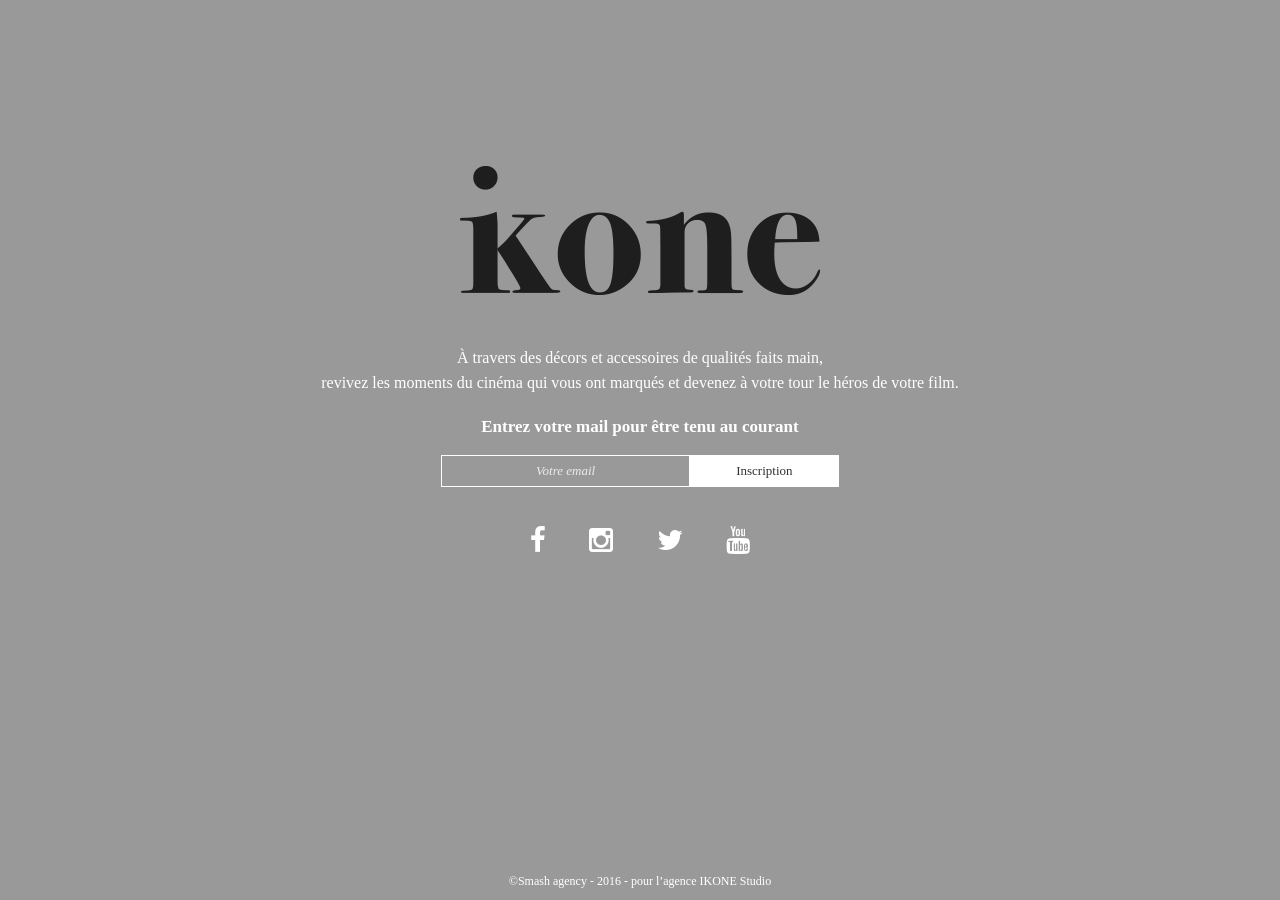
==== commit c0c196dd: "Correction repsonsive" ====
--- a/index.html
+++ b/index.html
@@ -23,36 +23,35 @@
     <script src="https://oss.maxcdn.com/respond/1.4.2/respond.min.js"></script>
     <![endif]-->
 </head>
-<body class="main">
 
 
-
-
+<body class="main">
 
         <video autoplay loop id="vid_bg">
             <source src="assets/video/bg.mp4" type="video/mp4">
         </video>
-        <div id="wrapper">
-        <div class="container" id="container-central">
-            <img id="logo" src="assets/img/logo.png" alt="logo Ikone">
-            
-            <div class="row">
-                <div class="col-lg-12 text-center">
-                    <div class="intro_txt">À travers des décors et accessoires de qualités faits main,<br />
-                        revivez les moments du cinéma qui vous ont marqués et devenez à votre tour le héros de votre film.</div>
+
+        <img class="img" src="assets/img/logo.png" alt="logo Ikone">
+
+        <div id="wrapper"></div>
+            <div class="container">
+                <div class="row">
+                    <div class="col-lg-12 text-center">
+                        <div class="intro_txt">À travers des décors et accessoires de qualités faits main,<br />
+                            revivez les moments du cinéma qui vous ont marqués et devenez à votre tour le héros de votre film.</div>
 
                         <div id="signup-form">
                             <div class="newsletter"><strong>Entrez votre mail pour être tenu au courant</strong></div>
-                              <form>
+                             <form>
                                 <input type="email" id="email" required="required" placeholder="Votre email" style="font-style:italic" onFocus="old=this.placeholder; this.placeholder='';" onblur="this.placeholder=old;"/>
                                 <input class="button_news" type="submit" id="register" value="Inscription">
                               </form>
                         </div>
-                        <div id="RS">
-                            <a href="#"><i class="fa fa-facebook"></i></a>
-                            <a href="#"><i class="fa fa-instagram"></i></a>
-                            <a href="#"><i class="fa fa-twitter"></i></a>
-                            <a href="#"><i class="fa fa-youtube"></i></a>
+                        <div class="col-lg-12" id="RS">
+                            <a href="#"><i class="fa fa-facebook fa-2x"></i></a>
+                            <a href="#"><i class="fa fa-instagram fa-2x"></i></a>
+                            <a href="#"><i class="fa fa-twitter fa-2x"></i></a>
+                            <a href="#"><i class="fa fa-youtube fa-2x"></i></a>
                         </div>
                             <p id="status"></p>
             
@@ -62,13 +61,13 @@
                 </div>
 
             </div>
-        </div>
+
 
 
 <footer>
         <div class="container">
             <div class="row">
-                <div class="col-md-12 text-center" id="copyright">
+                <div class="col-md-12 text-center">
                     ©Smash agency - 2016 - pour l’agence IKONE Studio
                 </div>
             </div>
@@ -85,8 +84,7 @@
 <!-- JS LINK -->
 
 <script src="js/script.js"></script>
-<script src="js/jquery-1.10.1.min.js"></script>
-<script src="js/jquery-3.0.0.min.js"></script>
+<script src="https://ajax.googleapis.com/ajax/libs/jquery/1.12.4/jquery.min.js"></script>
 <script src="js/newsletter.js"></script>
 <script src="dist/sweetalert.min.js"></script>
 <script src="https://cdn.firebase.com/js/client/2.0.4/firebase.js"></script>
--- a/css/styles.css
+++ b/css/styles.css
@@ -6,7 +6,7 @@
 }
 
 body{
-    font-family: 'Open Sans', 'Helvetica', sans-serif;
+    font-family: Georgia, serif;
     width: 100%;
     display:table;
     min-height: 100%;
@@ -17,13 +17,22 @@
 #wrapper {
     background-color: rgba(0, 0, 0, 0.4);
     height: 100%;
+    position:absolute;
+    top:0;
+    right:0;
+    left:0;
 }
 
-#logo{
+
+video{
+    z-index: 9000;
+}
+
+
+.img{
     margin: 0 auto;
     display : block;
-    margin-top: 10%;
-    width: 50%;
+    margin-top:13%;
 }
 
 
@@ -34,12 +43,6 @@
 
 @import url(https://fonts.googleapis.com/css?family=Oswald:400,300);
 
-#container-central {
-    width: 60%;
-    position: absolute;
-    top: 50%;
-    left: 20%;
-}
 
 #signup-form {
     margin-top: 20px;
@@ -49,6 +52,7 @@
 .newsletter{
     color: #fff;
     margin-bottom: 15px;
+    font-size:17px;
 }
 
 #name {
@@ -89,10 +93,10 @@
 .intro_txt{
     width:90%;
     margin:0 auto;
-    line-height:16px;
+    line-height:25px;
     margin-top:50px;
     color: #fff;
-    font-size: 13px;
+    font-size: 16px;
 }
 
 .text-center {
@@ -111,7 +115,6 @@
     font-size: 13px;
     width: 150px;
     margin-left: -5px;
-    background:none;
     background-color: rgba(255, 255, 255, 1);
     line-height: 20px;
 }
@@ -127,10 +130,9 @@
     margin-top: 40px;   
 }
 
-    #RS a {
-        margin: 0 8px;
-        color: #fff;
-        font-size: 16px;
+#RS a {
+    padding:20px;
+    color: #fff;
     }
 
 video#vid_bg{
@@ -143,23 +145,18 @@
     height: auto;
     z-index: -100;
     transform: translateX(-50%) translateY(-50%);
-    background: url('images/poster.jpg') no-repeat;
     background-size: cover;
     transition: 1s opacity;
 }
 
-/* FOOTER */
 
 footer{
     position: absolute;
     width: 100%;
     bottom: 10px;
+    font-size:12px;
 }
 
-    #copyright {
-        font-size: 9px; 
-        color: #fff;
-    }
 
 
 @media(max-width:850px){
@@ -174,3 +171,27 @@
 
 }
 
+@media(max-width:548px) {
+    #RS a {
+        padding: 5px;
+    }
+
+    .img{
+        width:251px;
+        height:90px;
+    }
+
+}
+
+@media(max-width:420px) {
+
+    footer{
+        position:inherit;
+        width: 100%;
+    }
+
+    .button_news{
+        margin-top:10px;
+    }
+
+}
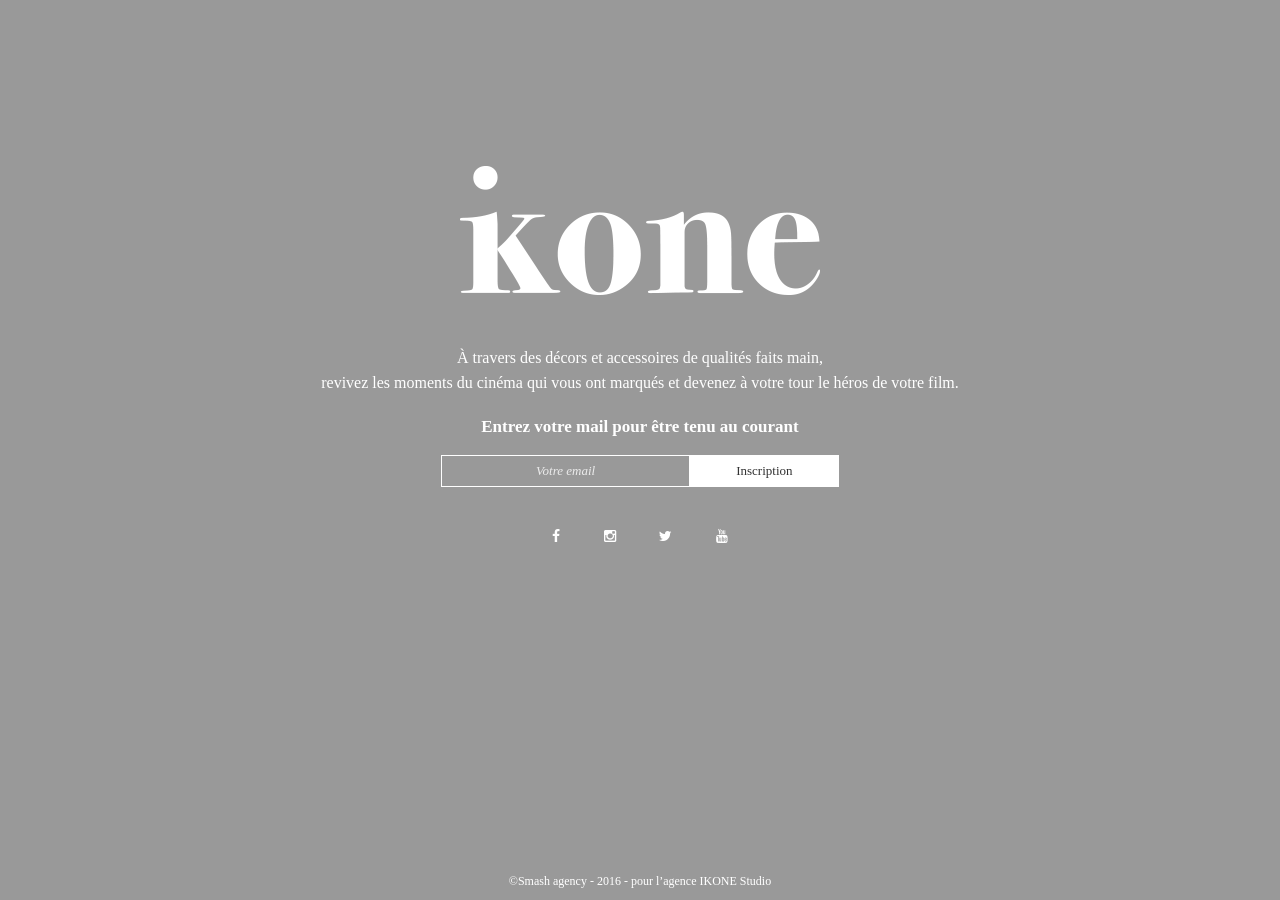
==== commit f792f884: "Changement de background et logo en blanc" ====
--- a/index.html
+++ b/index.html
@@ -31,7 +31,7 @@
             <source src="assets/video/bg.mp4" type="video/mp4">
         </video>
 
-        <img class="img" src="assets/img/logo.png" alt="logo Ikone">
+        <img class="img" src="assets/img/logo-blanc.png" alt="logo Ikone">
 
         <div id="wrapper"></div>
             <div class="container">
@@ -48,10 +48,10 @@
                               </form>
                         </div>
                         <div class="col-lg-12" id="RS">
-                            <a href="#"><i class="fa fa-facebook fa-2x"></i></a>
-                            <a href="#"><i class="fa fa-instagram fa-2x"></i></a>
-                            <a href="#"><i class="fa fa-twitter fa-2x"></i></a>
-                            <a href="#"><i class="fa fa-youtube fa-2x"></i></a>
+                            <a href="#"><i class="fa fa-facebook"></i></a>
+                            <a href="#"><i class="fa fa-instagram"></i></a>
+                            <a href="#"><i class="fa fa-twitter"></i></a>
+                            <a href="#"><i class="fa fa-youtube"></i></a>
                         </div>
                             <p id="status"></p>
             
--- a/css/styles.css
+++ b/css/styles.css
@@ -21,11 +21,12 @@
     top:0;
     right:0;
     left:0;
+    z-index: -1;
 }
 
 
 video{
-    z-index: 9000;
+    z-index: -2;
 }
 
 
@@ -33,6 +34,7 @@
     margin: 0 auto;
     display : block;
     margin-top:13%;
+    z-index:9000;
 }
 
 
